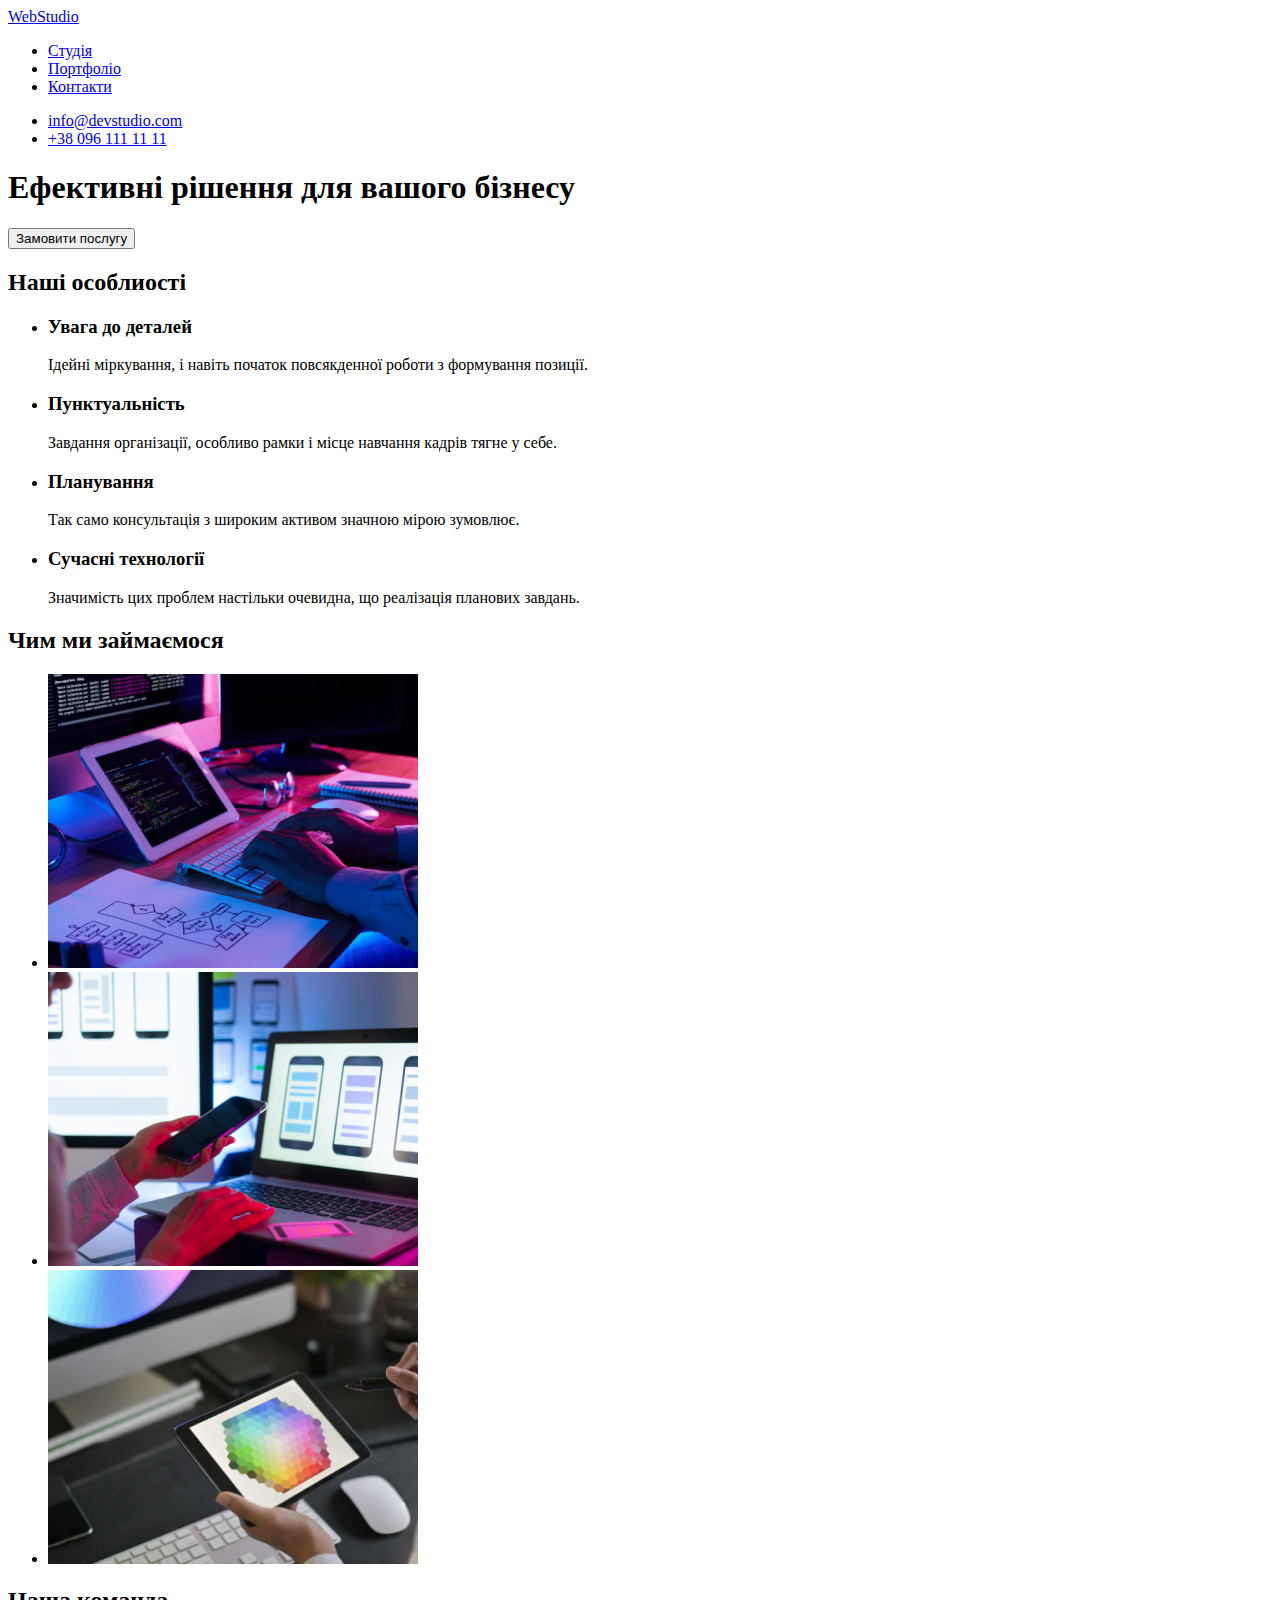
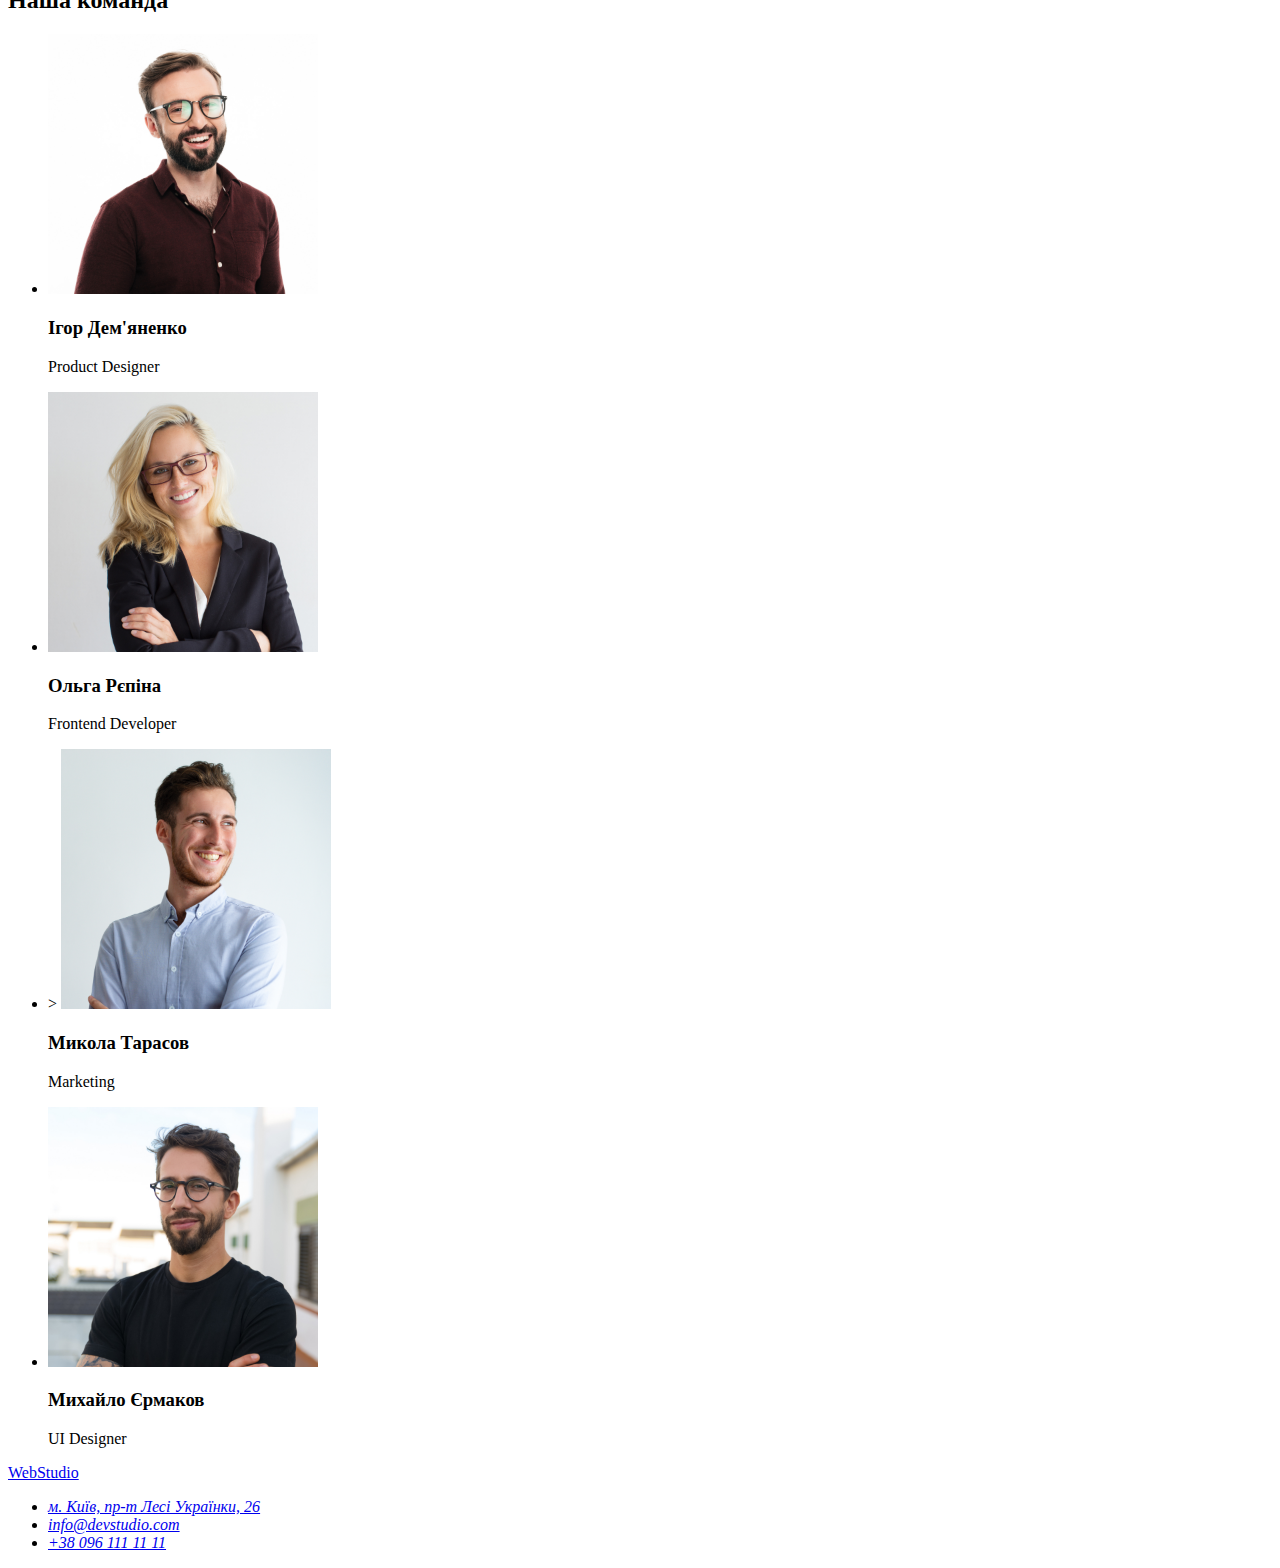
==== index.html @ 9eaf3f97 "Розмітка файлу Портфоліо" ====
<!DOCTYPE html>
<html lang="uk">
<head>
    <meta charset="UTF-8">
    <meta http-equiv="X-UA-Compatible" content="IE=edge">
    <meta name="viewport" content="width=device-width, initial-scale=1.0">
    <title>TrainDocument</title>
</head>
<body>
    <header>   
    <nav>
        <a href="/">WebStudio</a>
        <ul>
            <li><a href="#">Студія</a></li>
            <li><a href="#">Портфоліо</a></li>
            <li><a href="#">Контакти</a></li>
        </ul>
    </nav>
        <ul>
            <li>
                <a href="mailto:info@devstudio.com">info@devstudio.com</a>
            </li>
            <li>
                <a href="tel:+380961111111">+38 096 111 11 11</a>
            </li>
        </ul> 
    </header>
    <main>
        <section class="hero">
            <h1>Ефективні рішення для вашого бізнесу</h1>
            <button type="button">Замовити послугу</button>
        </section>
        <section class="softskills">
            <h2>Наші особлиості</h2>
            <ul>
                <li>
                    <h3>Увага до деталей</h3>
                    <p>Ідейні міркування, і навіть початок повсякденної роботи з формування позиції.</p>
                </li>
                <li>
                    <h3>Пунктуальність</h3>
                    <p>Завдання організації, особливо рамки і місце навчання кадрів тягне у себе.</p>
                </li>
                <li>
                    <h3>Планування</h3>
                    <p>Так само консультація з широким активом значною мірою зумовлює.</p>
                </li>
                <li>
                    <h3>Сучасні технології</h3>
                    <p>Значимість цих проблем настільки очевидна, що реалізація планових завдань.</p>
                </li>
            </ul>
        </section>
        <section class="about">
            <h2>Чим ми займаємося</h2>
            <ul>
                <li><img src="./images/about1.jpg" alt="work" width="370" /></li>
                <li><img src="./images/about2.jpg" alt="more-work" width="370" /></li>
                <li><img src="./images/about3.jpg" alt="hard-work" width="370" /></li>
            </ul>          
        </section>
        <section class="team">
            <h2>Наша команда</h2>
            <ul>
                <li>   
                    <img src="./images/team-igor.jpg" alt="igor" width="270" />
                    <h3>Ігор Дем'яненко</h3>  
                    <p>Product Designer </p>      
                </li>
                <li>
                    <img src="./images/team-olga.jpg" alt="olga" width="270" />
                    <h3>Ольга Рєпіна</h3> 
                    <p>Frontend Developer</p>              
                </li>
                <li>>
                    <img src="./images/team-mukola.jpg" alt="mukola" width="270" />
                    <h3>Микола Тарасов</h3>
                    <p>Marketing </p>                        
                </li>
                <li>
                    <img src="./images/team-mukhailo.jpg" alt="mikhailo" width="270" />
                    <h3>Михайло Єрмаков</h3> 
                    <p>UI Designer</p> 
                </li>
            </ul>
        </section>

    </main>
    <footer>
        <a href="/">WebStudio</a>
        <address>
            <ul>
                <li>
                    <a 
                    href="https://goo.gl/maps/q8szckF4ap9dP3nEA"
                    target="_blank"
                    rel="noopener noreferrer nofollow"
                    >м. Київ, пр-т Лесі Українки, 26</a>   
                </li>
                <li><a href="mailto:info@devstudio.com">info@devstudio.com</a></li>
                <li><a href="tel:+380961111111">+38 096 111 11 11</a></li>
            </ul>            
        </address>

    </footer>
</body>
</html>
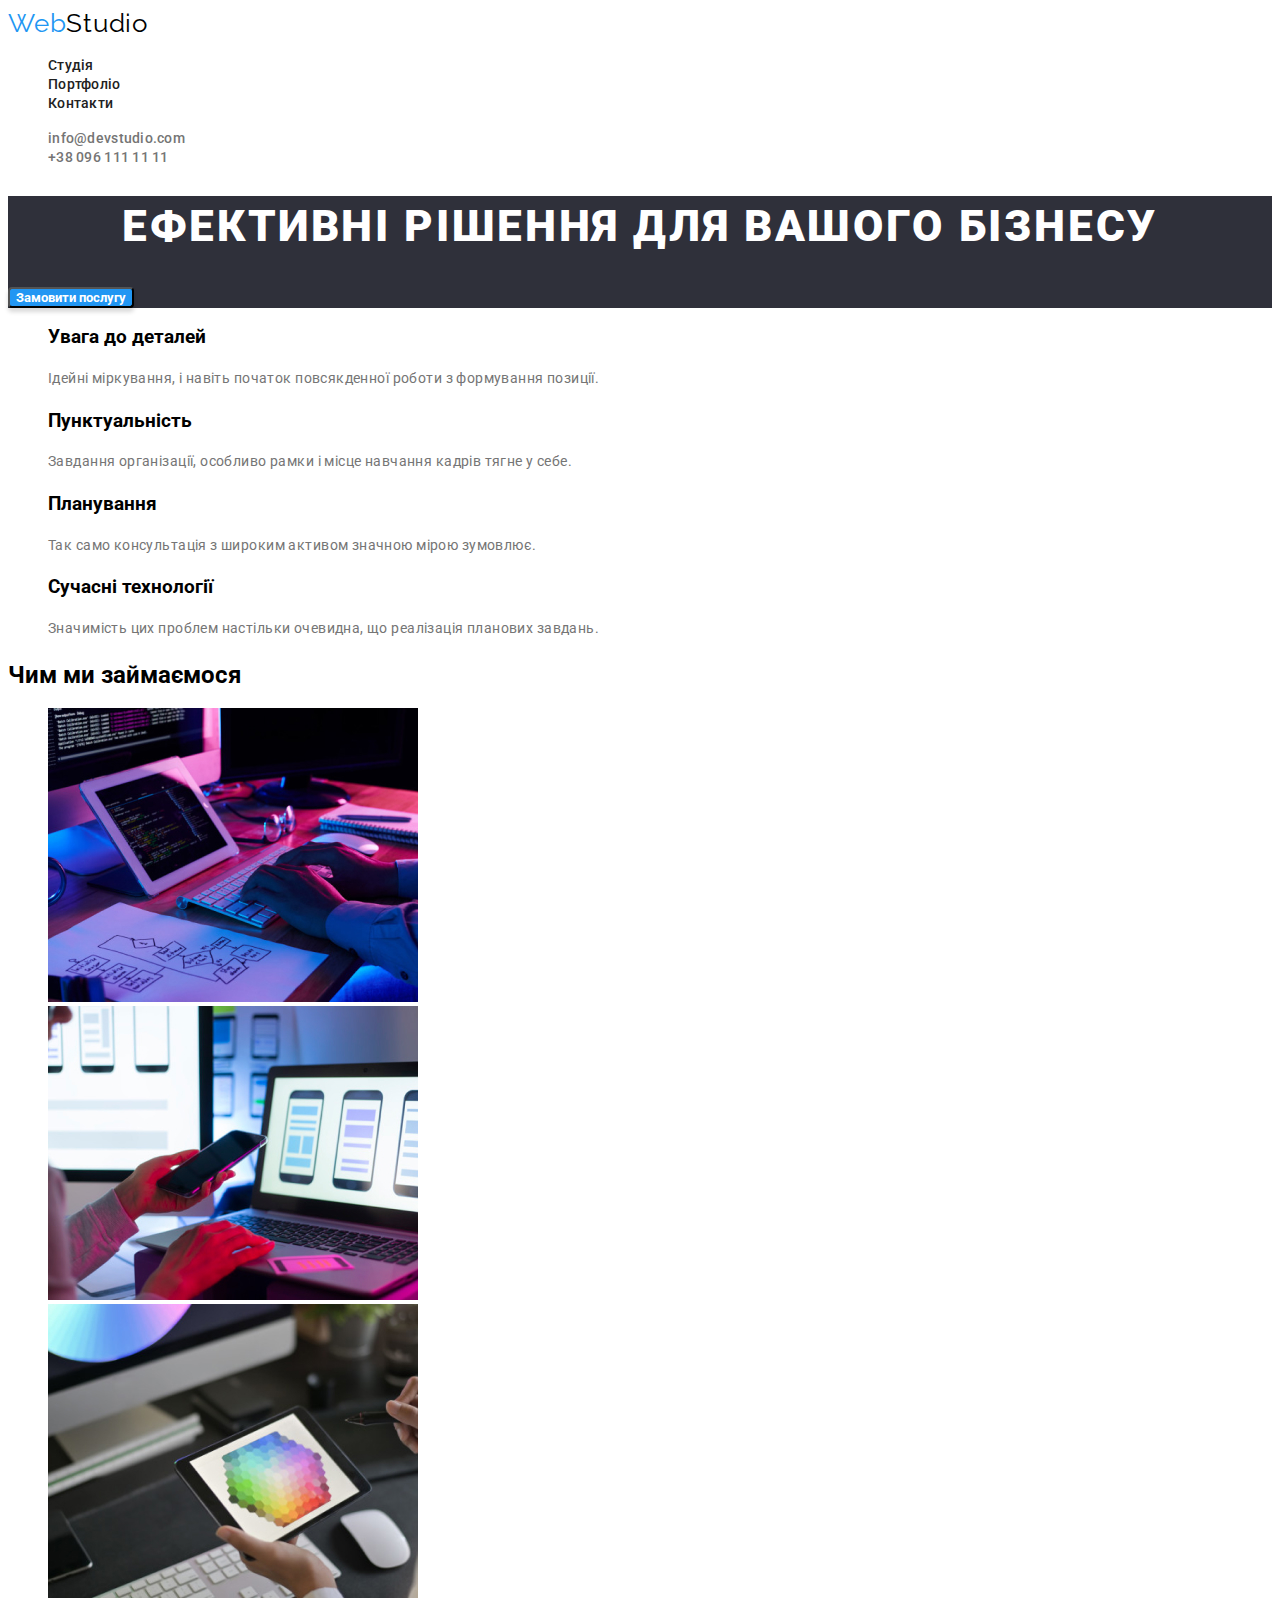
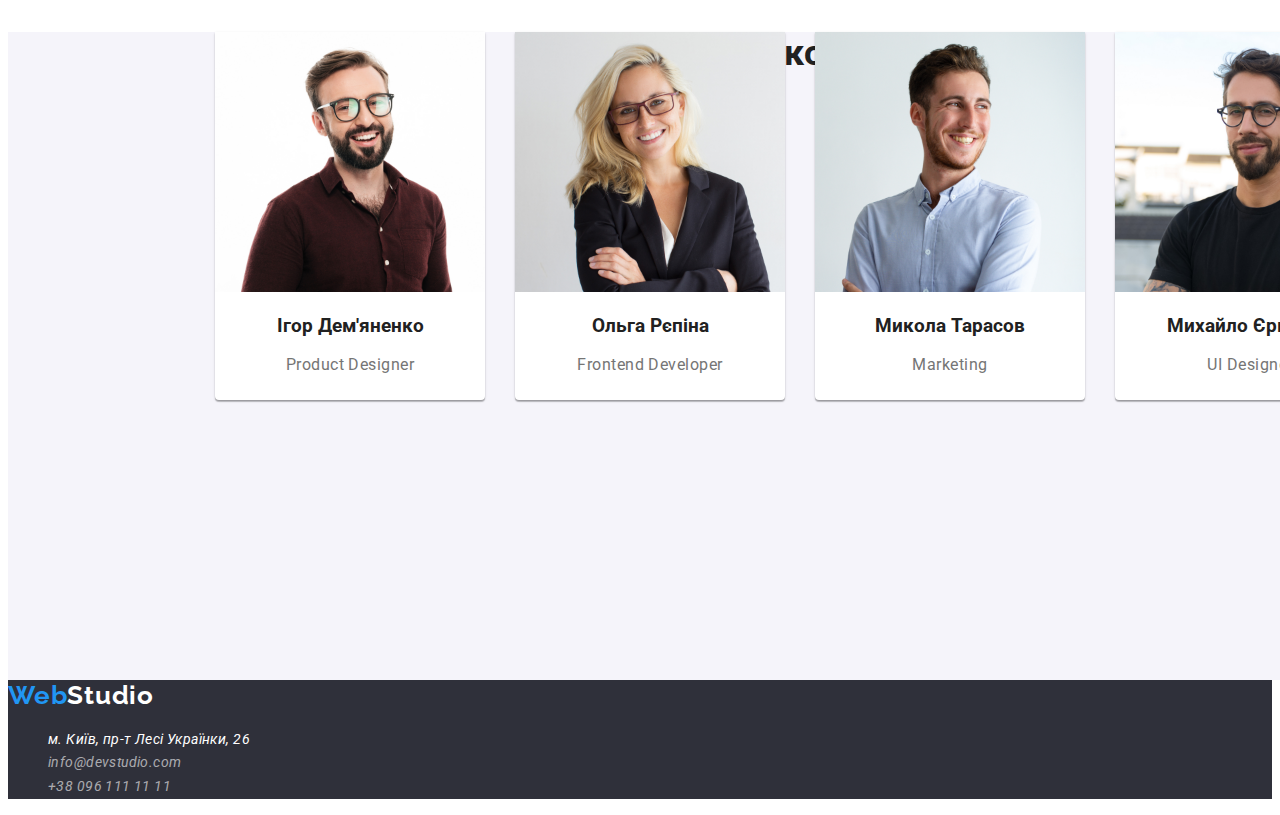
==== commit 1c576861: "розмітку і оформлення макета" ====
--- a/index.html
+++ b/index.html
@@ -4,19 +4,23 @@
     <meta charset="UTF-8">
     <meta http-equiv="X-UA-Compatible" content="IE=edge">
     <meta name="viewport" content="width=device-width, initial-scale=1.0">
+    <link rel="preconnect" href="https://fonts.googleapis.com">
+    <link rel="preconnect" href="https://fonts.gstatic.com" crossorigin>
+    <link href="https://fonts.googleapis.com/css2?family=Raleway:wght@700&family=Roboto:wght@400;500;700;900&display=swap" rel="stylesheet">
     <title>TrainDocument</title>
+    <link rel="stylesheet" href="./css/styles.css">
 </head>
 <body>
     <header>   
     <nav>
-        <a href="/">WebStudio</a>
-        <ul>
+        <a class="logo-header" href="/">Web<span>Studio</span></a>
+        <ul class="site-nav list">
             <li><a href="#">Студія</a></li>
             <li><a href="#">Портфоліо</a></li>
             <li><a href="#">Контакти</a></li>
         </ul>
     </nav>
-        <ul>
+        <ul class="site-info list">
             <li>
                 <a href="mailto:info@devstudio.com">info@devstudio.com</a>
             </li>
@@ -31,8 +35,8 @@
             <button type="button">Замовити послугу</button>
         </section>
         <section class="softskills">
-            <h2>Наші особлиості</h2>
-            <ul>
+            <h2 class="visually-hidden">Наші особлиості</h2>
+            <ul class="skills list">
                 <li>
                     <h3>Увага до деталей</h3>
                     <p>Ідейні міркування, і навіть початок повсякденної роботи з формування позиції.</p>
@@ -53,31 +57,31 @@
         </section>
         <section class="about">
             <h2>Чим ми займаємося</h2>
-            <ul>
+            <ul class="list">
                 <li><img src="./images/about1.jpg" alt="work" width="370" /></li>
                 <li><img src="./images/about2.jpg" alt="more-work" width="370" /></li>
                 <li><img src="./images/about3.jpg" alt="hard-work" width="370" /></li>
             </ul>          
         </section>
         <section class="team">
-            <h2>Наша команда</h2>
-            <ul>
-                <li>   
+            <h2 class="ourteam">Наша команда</h2>
+            <ul class="teamlist list">
+                <li class="teammate-igor">   
                     <img src="./images/team-igor.jpg" alt="igor" width="270" />
                     <h3>Ігор Дем'яненко</h3>  
-                    <p>Product Designer </p>      
+                    <p>Product Designer</p>      
                 </li>
-                <li>
+                <li class="teammate-olga">
                     <img src="./images/team-olga.jpg" alt="olga" width="270" />
                     <h3>Ольга Рєпіна</h3> 
                     <p>Frontend Developer</p>              
                 </li>
-                <li>>
+                <li class="teammate-mukola">
                     <img src="./images/team-mukola.jpg" alt="mukola" width="270" />
                     <h3>Микола Тарасов</h3>
-                    <p>Marketing </p>                        
+                    <p>Marketing</p>                        
                 </li>
-                <li>
+                <li class="teammate-mukhailo">
                     <img src="./images/team-mukhailo.jpg" alt="mikhailo" width="270" />
                     <h3>Михайло Єрмаков</h3> 
                     <p>UI Designer</p> 
@@ -87,11 +91,11 @@
 
     </main>
     <footer>
-        <a href="/">WebStudio</a>
+        <a class="logo-footer" href="/">Web<span>Studio</span></a>
         <address>
-            <ul>
+            <ul class="footer-info list">
                 <li>
-                    <a 
+                    <a class="site_adress"
                     href="https://goo.gl/maps/q8szckF4ap9dP3nEA"
                     target="_blank"
                     rel="noopener noreferrer nofollow"
--- a/css/styles.css
+++ b/css/styles.css
@@ -0,0 +1,273 @@
+/* цвет фона основной #FFFFFF */
+
+/* цвет доп. фона #2F303A 1  */
+
+/* цвет доп. фона (блока наша команда) #F5F4FA */
+
+/* акцент кнопки и ховер #2196F3 */
+
+ /* заголовки #212121 */
+
+ /* інший текст #757575 */
+body {
+   background-color: #fff;
+   font-family: 'Roboto', Raleway;
+}
+:root {
+    --primary-text-color: #212121;
+    --accent-text: #2196F3;
+    --other-text: #757575;
+}
+a {
+    text-decoration: none;
+}
+ /* види всіх заголовків   */
+h3 {
+    font-family: 'Roboto';
+ }  
+ h2 {
+    font-family: 'Roboto';
+ }  
+ h1 {
+    font-family: 'Roboto';
+ }
+ 
+ .visually-hidden {
+      position: absolute;
+      white-space: nowrap;
+      width: 1px;
+      height: 1px;
+      overflow: hidden;
+      border: 0;
+      padding: 0;
+      clip: rect(0 0 0 0);
+      clip-path: inset(50%);
+      margin: -1px;
+  }
+ 
+  /* Шапка */
+  .logo-header {
+    font-family: 'Raleway';
+    font-size: 26px;
+    line-height: 1.2;
+    letter-spacing: 0.03em;
+    text-decoration: none;
+    color: var(--accent-text);
+ }
+ .logo-header span{
+    color: #000;
+ }
+.list {
+    list-style: none;
+}
+
+.site-nav a {
+    font-family: 'Roboto';
+    font-weight: 500;
+    font-size: 14px;
+    line-height: 1.1;
+    letter-spacing: 0.02em;
+    color: var(--primary-text-color);
+}
+.site-nav a:hover {
+    color: var(--accent-text);
+}
+.site-nav a:focus{
+   color: var(--accent-text);
+}
+
+.site-info a {
+    font-family: 'Roboto';
+    font-weight: 500;
+    font-size: 14px;
+    line-height: 1.1;
+    letter-spacing: 0.02em;
+
+    color: var(--other-text);
+}
+.site-info a:hover {
+    color: var(--accent-text);
+}
+
+/* Основний заголовок з кнопкою */
+.hero {
+    background-color: #2F303A;
+}
+.hero h1 {
+    font-family: 'Roboto';
+    font-weight: 900;
+    font-size: 44px;
+    line-height: 1.4;
+    text-align: center;
+    letter-spacing: 0.06em;
+    text-transform: uppercase;
+    color: #fff;
+}
+.hero button {
+   font-family: 'Roboto';
+   font-weight: 700;
+   background: #2196F3;
+   box-shadow: 0px 4px 4px rgba(0, 0, 0, 0.15);
+   border-radius: 4px;
+   cursor: pointer;
+   color: #fff;
+}
+/* Блок з Нашими особливостями */
+.skills p{
+    font-family: 'Roboto';
+    font-weight: 400;
+    font-size: 14px;
+    line-height: 1.7;
+    letter-spacing: 0.03em;
+    color: var(--other-text);
+}
+ /*  блок Чим ми займаємося */
+
+ /* блок Наша команда */
+ .team {
+    background-color: #F5F4FA;
+    text-align: center;
+    width: 1600px;
+    height: 648px;
+    left: 0px;
+    top: 1446px;
+ }
+ .ourteam {
+   font-family: 'Roboto';
+   font-weight: 700;
+   font-size: 36px;
+   line-height: 42px;
+   text-align: center;
+   letter-spacing: 0.03em;
+ }
+    
+ .team h2,
+ .team h3 {
+    color: var(--primary-text-color);
+ }
+
+
+ .teammate-igor {
+    position: absolute;
+    width: 270px;
+    height: 368px;
+    left: 215px;
+    top: 1632px;
+    background: #FFFFFF;
+    box-shadow: 0px 1px 3px rgba(0, 0, 0, 0.12), 0px 1px 1px rgba(0, 0, 0, 0.14), 0px 2px 1px rgba(0, 0, 0, 0.2);
+    border-radius: 0px 0px 4px 4px;
+ }
+ 
+ .teammate-olga {
+    position: absolute;
+    width: 270px;
+    height: 368px;
+    left: 515px;
+    top: 1632px;
+    background: #FFFFFF;
+    box-shadow: 0px 1px 3px rgba(0, 0, 0, 0.12), 0px 1px 1px rgba(0, 0, 0, 0.14), 0px 2px 1px rgba(0, 0, 0, 0.2);
+    border-radius: 0px 0px 4px 4px;
+ }
+ 
+ .teammate-mukola {
+    position: absolute;
+    width: 270px;
+    height: 368px;
+    left: 815px;
+    top: 1632px;
+    background: #FFFFFF;
+    box-shadow: 0px 1px 3px rgba(0, 0, 0, 0.12), 0px 1px 1px rgba(0, 0, 0, 0.14), 0px 2px 1px rgba(0, 0, 0, 0.2);
+    border-radius: 0px 0px 4px 4px;
+ }
+ 
+ .teammate-mukhailo {
+    position: absolute;
+    width: 270px;
+    height: 368px;
+    left: 1115px;
+    top: 1632px;
+    background: #FFFFFF;
+    box-shadow: 0px 1px 3px rgba(0, 0, 0, 0.12), 0px 1px 1px rgba(0, 0, 0, 0.14), 0px 2px 1px rgba(0, 0, 0, 0.2);
+    border-radius: 0px 0px 4px 4px;
+ }
+
+ .teamlist p{
+    font-family: 'Roboto';
+    font-weight: 400;
+    font-size: 16px;
+    line-height: 1.2;
+    letter-spacing: 0.03em;
+    text-align: center;
+    color: var(--other-text);
+ }
+
+ /* блок кнопок портфоліо */
+ .portfolio-button button {
+   font-family: 'Roboto';
+   font-weight: 500;
+   font-size: 16px;
+   line-height: 1.6;
+   text-align: center;
+   letter-spacing: 0.03em;
+   cursor: pointer;
+   color: var(--primary-text-color);
+ }
+ .portfolio-button button:hover {
+   box-shadow: 0px 3px 1px rgba(0, 0, 0, 0.1), 0px 1px 2px rgba(0, 0, 0, 0.08), 0px 2px 2px rgba(0, 0, 0, 0.12);
+   border-radius: 4px;
+   color: #fff;
+   background-color: var(--accent-text);
+ }
+ .portfolio-button button:focus {
+   box-shadow: 0px 3px 1px rgba(0, 0, 0, 0.1), 0px 1px 2px rgba(0, 0, 0, 0.08), 0px 2px 2px rgba(0, 0, 0, 0.12);
+   border-radius: 4px;
+   color: #fff;
+   background-color: var(--accent-text);
+ }
+
+ /* секця/блок проекти */
+ .projects-list p {
+   font-family: 'Roboto';
+   font-weight: 400;
+   font-size: 16px;
+   line-height: 1.9;
+   letter-spacing: 0.03em;
+   color: var(--other-text);
+ }
+
+ /* Футер */
+ footer {
+    background-color: #2F303A;
+ }
+
+ .logo-footer {
+    font-family: 'Raleway';
+    font-weight: 700;
+    font-size: 26px;
+    line-height:1.2;
+    letter-spacing: 0.03em;
+    text-decoration: none;
+    color: var(--accent-text);
+ }
+
+ .logo-footer span {
+   color: #fff;
+ }
+ 
+ .footer-info .site_adress {
+   font-family: 'Roboto';
+   font-weight: 400;
+   font-size: 14px;
+   line-height: 1.7;
+   letter-spacing: 0.03em;
+   color: #fff;
+ }
+
+ .footer-info a {
+   font-family: 'Roboto';
+   font-weight: 400;
+   font-size: 14px;
+   line-height: 1.7;
+   letter-spacing: 0.03em;
+   color: rgba(255, 255, 255, 0.6);
+ }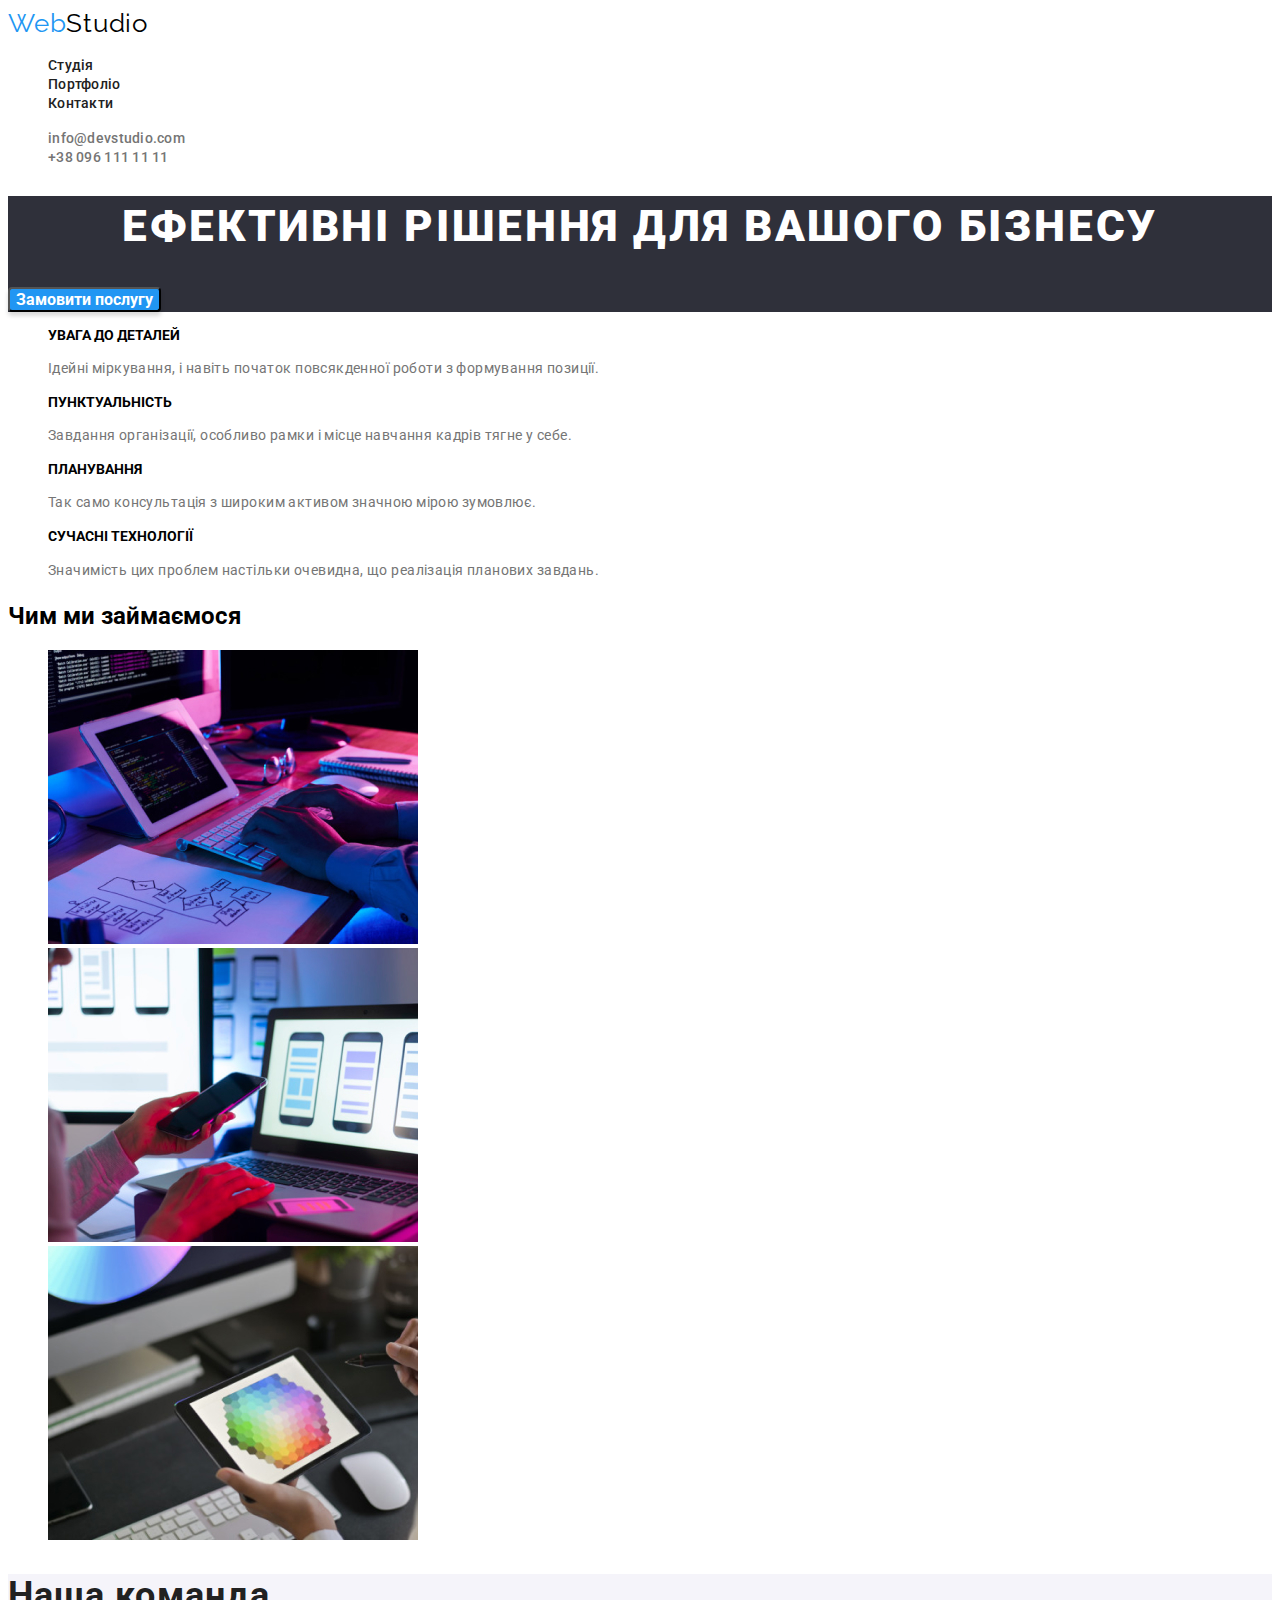
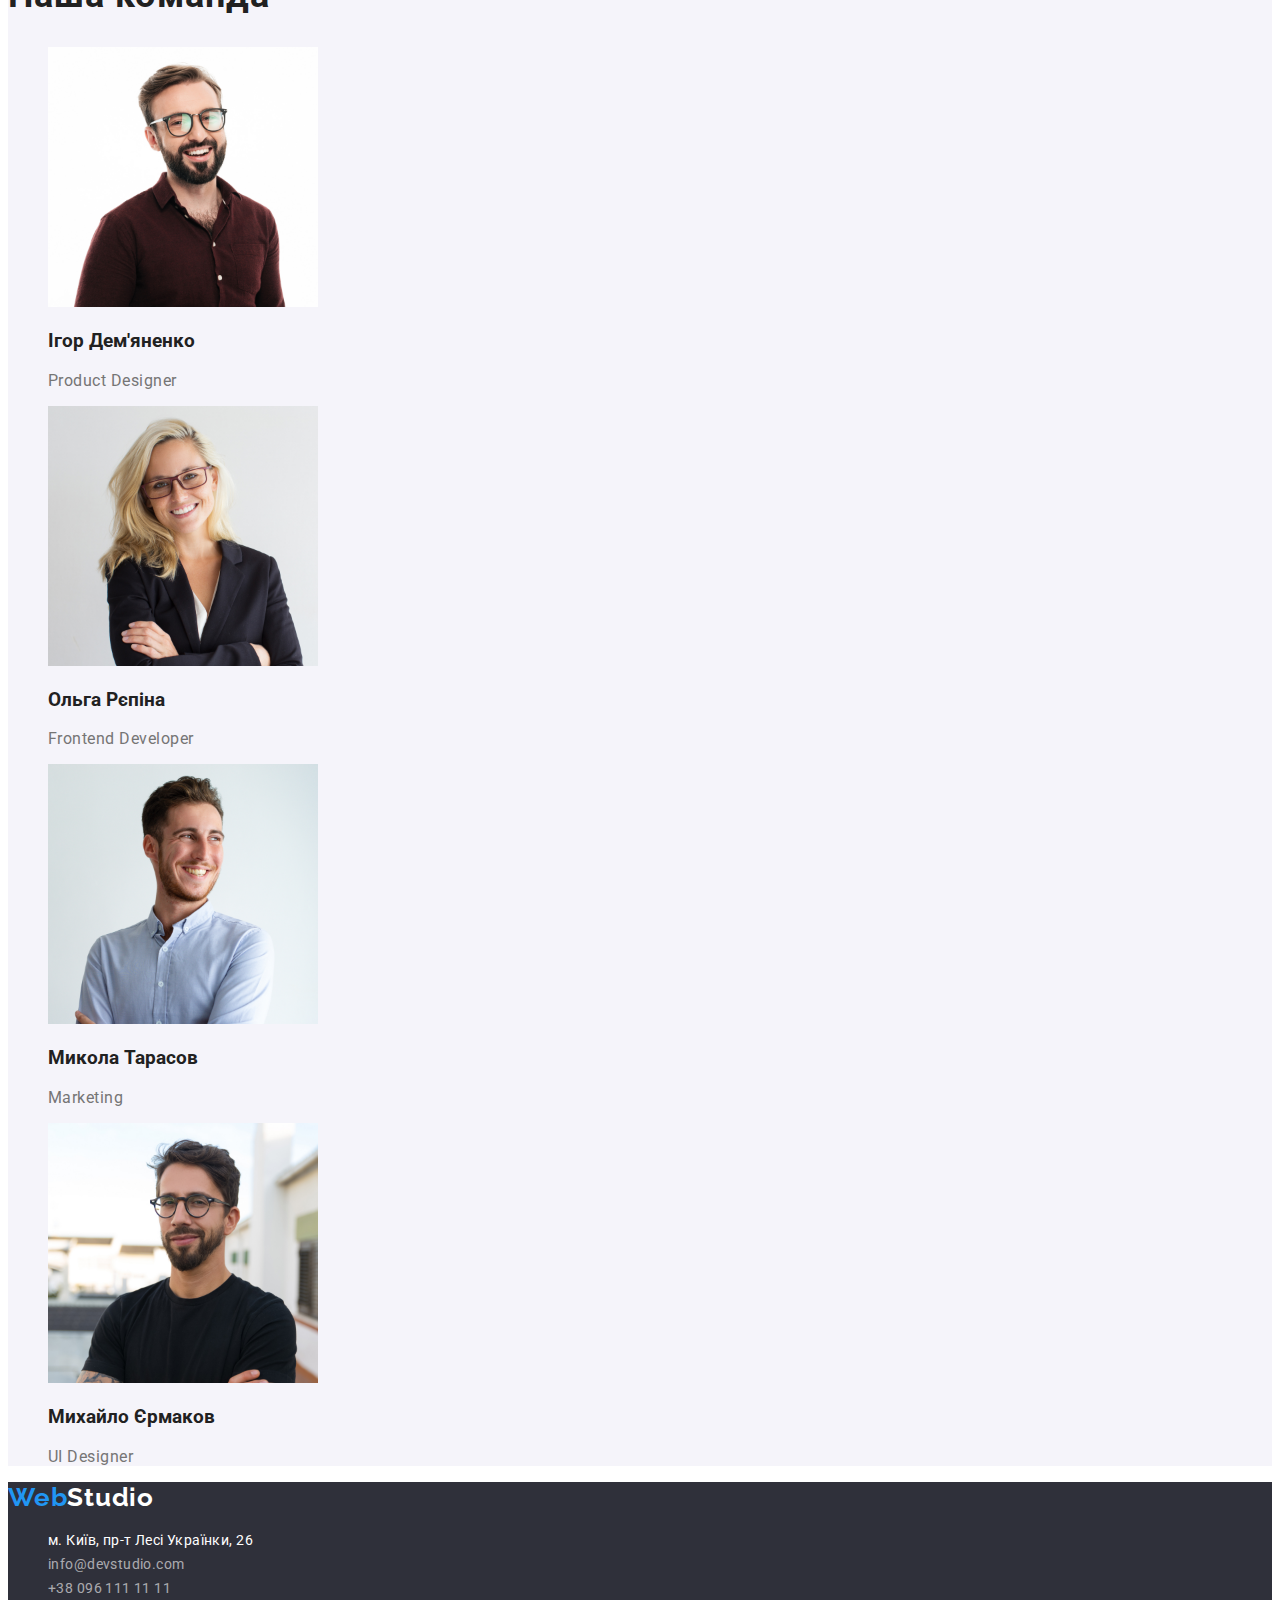
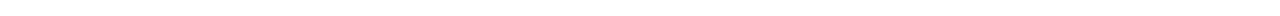
==== commit ffa7c643: "допрацювання розмітки  і оформлення" ====
--- a/index.html
+++ b/index.html
@@ -16,7 +16,7 @@
         <a class="logo-header" href="/">Web<span>Studio</span></a>
         <ul class="site-nav list">
             <li><a href="#">Студія</a></li>
-            <li><a href="#">Портфоліо</a></li>
+            <li><a href="./portfolio.html">Портфоліо</a></li>
             <li><a href="#">Контакти</a></li>
         </ul>
     </nav>
--- a/css/styles.css
+++ b/css/styles.css
@@ -9,29 +9,24 @@
  /* заголовки #212121 */
 
  /* інший текст #757575 */
-body {
-   background-color: #fff;
-   font-family: 'Roboto', Raleway;
-}
+
 :root {
     --primary-text-color: #212121;
     --accent-text: #2196F3;
     --other-text: #757575;
+    --background-and-text: #ffffff;
+    --logo-half: #000;
+    --block-background: #2F303A;
+    --team-background: #F5F4FA;
+}
+body {
+   background-color: var(--background-and-text);
+   font-family: 'Roboto', sans-serif;
 }
 a {
     text-decoration: none;
 }
- /* види всіх заголовків   */
-h3 {
-    font-family: 'Roboto';
- }  
- h2 {
-    font-family: 'Roboto';
- }  
- h1 {
-    font-family: 'Roboto';
- }
- 
+
  .visually-hidden {
       position: absolute;
       white-space: nowrap;
@@ -55,14 +50,13 @@
     color: var(--accent-text);
  }
  .logo-header span{
-    color: #000;
+    color: var(--logo-half);
  }
 .list {
     list-style: none;
 }
 
 .site-nav a {
-    font-family: 'Roboto';
     font-weight: 500;
     font-size: 14px;
     line-height: 1.1;
@@ -77,7 +71,6 @@
 }
 
 .site-info a {
-    font-family: 'Roboto';
     font-weight: 500;
     font-size: 14px;
     line-height: 1.1;
@@ -91,30 +84,36 @@
 
 /* Основний заголовок з кнопкою */
 .hero {
-    background-color: #2F303A;
+    background-color: var(--block-background);
 }
 .hero h1 {
-    font-family: 'Roboto';
     font-weight: 900;
     font-size: 44px;
     line-height: 1.4;
     text-align: center;
     letter-spacing: 0.06em;
     text-transform: uppercase;
-    color: #fff;
+    color: var(--background-and-text);
 }
 .hero button {
-   font-family: 'Roboto';
-   font-weight: 700;
-   background: #2196F3;
+   font-family: inherit;
+   font-weight: 700;
+   font-size: 16px;
+   background: var(--accent-text);
    box-shadow: 0px 4px 4px rgba(0, 0, 0, 0.15);
    border-radius: 4px;
    cursor: pointer;
-   color: #fff;
+   color: var(--background-and-text);
 }
 /* Блок з Нашими особливостями */
+.skills h3 {
+   text-transform: uppercase;
+   font-weight: 700;
+   font-size: 14px;
+   line-height: 1.1;
+   }
 .skills p{
-    font-family: 'Roboto';
+    
     font-weight: 400;
     font-size: 14px;
     line-height: 1.7;
@@ -125,19 +124,13 @@
 
  /* блок Наша команда */
  .team {
-    background-color: #F5F4FA;
-    text-align: center;
-    width: 1600px;
-    height: 648px;
-    left: 0px;
-    top: 1446px;
+    background-color: var(--team-background);
+    
  }
  .ourteam {
-   font-family: 'Roboto';
    font-weight: 700;
    font-size: 36px;
-   line-height: 42px;
-   text-align: center;
+   line-height: 1.2;
    letter-spacing: 0.03em;
  }
     
@@ -148,66 +141,35 @@
 
 
  .teammate-igor {
-    position: absolute;
-    width: 270px;
-    height: 368px;
-    left: 215px;
-    top: 1632px;
-    background: #FFFFFF;
-    box-shadow: 0px 1px 3px rgba(0, 0, 0, 0.12), 0px 1px 1px rgba(0, 0, 0, 0.14), 0px 2px 1px rgba(0, 0, 0, 0.2);
-    border-radius: 0px 0px 4px 4px;
+   
  }
  
  .teammate-olga {
-    position: absolute;
-    width: 270px;
-    height: 368px;
-    left: 515px;
-    top: 1632px;
-    background: #FFFFFF;
-    box-shadow: 0px 1px 3px rgba(0, 0, 0, 0.12), 0px 1px 1px rgba(0, 0, 0, 0.14), 0px 2px 1px rgba(0, 0, 0, 0.2);
-    border-radius: 0px 0px 4px 4px;
+
  }
  
  .teammate-mukola {
-    position: absolute;
-    width: 270px;
-    height: 368px;
-    left: 815px;
-    top: 1632px;
-    background: #FFFFFF;
-    box-shadow: 0px 1px 3px rgba(0, 0, 0, 0.12), 0px 1px 1px rgba(0, 0, 0, 0.14), 0px 2px 1px rgba(0, 0, 0, 0.2);
-    border-radius: 0px 0px 4px 4px;
+
  }
  
  .teammate-mukhailo {
-    position: absolute;
-    width: 270px;
-    height: 368px;
-    left: 1115px;
-    top: 1632px;
-    background: #FFFFFF;
-    box-shadow: 0px 1px 3px rgba(0, 0, 0, 0.12), 0px 1px 1px rgba(0, 0, 0, 0.14), 0px 2px 1px rgba(0, 0, 0, 0.2);
-    border-radius: 0px 0px 4px 4px;
+
  }
 
  .teamlist p{
-    font-family: 'Roboto';
     font-weight: 400;
     font-size: 16px;
     line-height: 1.2;
     letter-spacing: 0.03em;
-    text-align: center;
+   
     color: var(--other-text);
  }
 
  /* блок кнопок портфоліо */
  .portfolio-button button {
-   font-family: 'Roboto';
    font-weight: 500;
    font-size: 16px;
    line-height: 1.6;
-   text-align: center;
    letter-spacing: 0.03em;
    cursor: pointer;
    color: var(--primary-text-color);
@@ -215,19 +177,26 @@
  .portfolio-button button:hover {
    box-shadow: 0px 3px 1px rgba(0, 0, 0, 0.1), 0px 1px 2px rgba(0, 0, 0, 0.08), 0px 2px 2px rgba(0, 0, 0, 0.12);
    border-radius: 4px;
-   color: #fff;
+   color: var(--background-and-text);
    background-color: var(--accent-text);
  }
  .portfolio-button button:focus {
    box-shadow: 0px 3px 1px rgba(0, 0, 0, 0.1), 0px 1px 2px rgba(0, 0, 0, 0.08), 0px 2px 2px rgba(0, 0, 0, 0.12);
    border-radius: 4px;
-   color: #fff;
+   color: var(--background-and-text);
    background-color: var(--accent-text);
  }
 
  /* секця/блок проекти */
+ .projects-list h3 {
+   font-style: normal;
+   font-weight: 700;
+   font-size: 18px;
+   line-height: 2;
+   letter-spacing: 0.06em;
+   color: var(--primary-text-color);
+ }
  .projects-list p {
-   font-family: 'Roboto';
    font-weight: 400;
    font-size: 16px;
    line-height: 1.9;
@@ -237,7 +206,7 @@
 
  /* Футер */
  footer {
-    background-color: #2F303A;
+    background-color: var(--block-background);
  }
 
  .logo-footer {
@@ -251,23 +220,35 @@
  }
 
  .logo-footer span {
-   color: #fff;
+   color: var(--background-and-text);
  }
  
  .footer-info .site_adress {
-   font-family: 'Roboto';
+   font-weight: 400;
+   font-size: 14px;
+   font-style: normal;
+   line-height: 1.7;
+   letter-spacing: 0.03em;
+   color: var(--background-and-text);
+ }
+ .footer-info .site_adress:hover {
+   color: var(--accent-text);
+ }
+ .footer-info .site_adress:focus {
+   color: var(--accent-text);
+ }
+
+ .footer-info a {
+   font-style: normal;
    font-weight: 400;
    font-size: 14px;
    line-height: 1.7;
    letter-spacing: 0.03em;
-   color: #fff;
- }
-
- .footer-info a {
-   font-family: 'Roboto';
-   font-weight: 400;
-   font-size: 14px;
-   line-height: 1.7;
-   letter-spacing: 0.03em;
    color: rgba(255, 255, 255, 0.6);
- }+ }
+ .footer-info a:hover {
+   color: var(--accent-text);
+ }
+ .footer-info a:focus {
+   color: var(--accent-text);
+ }
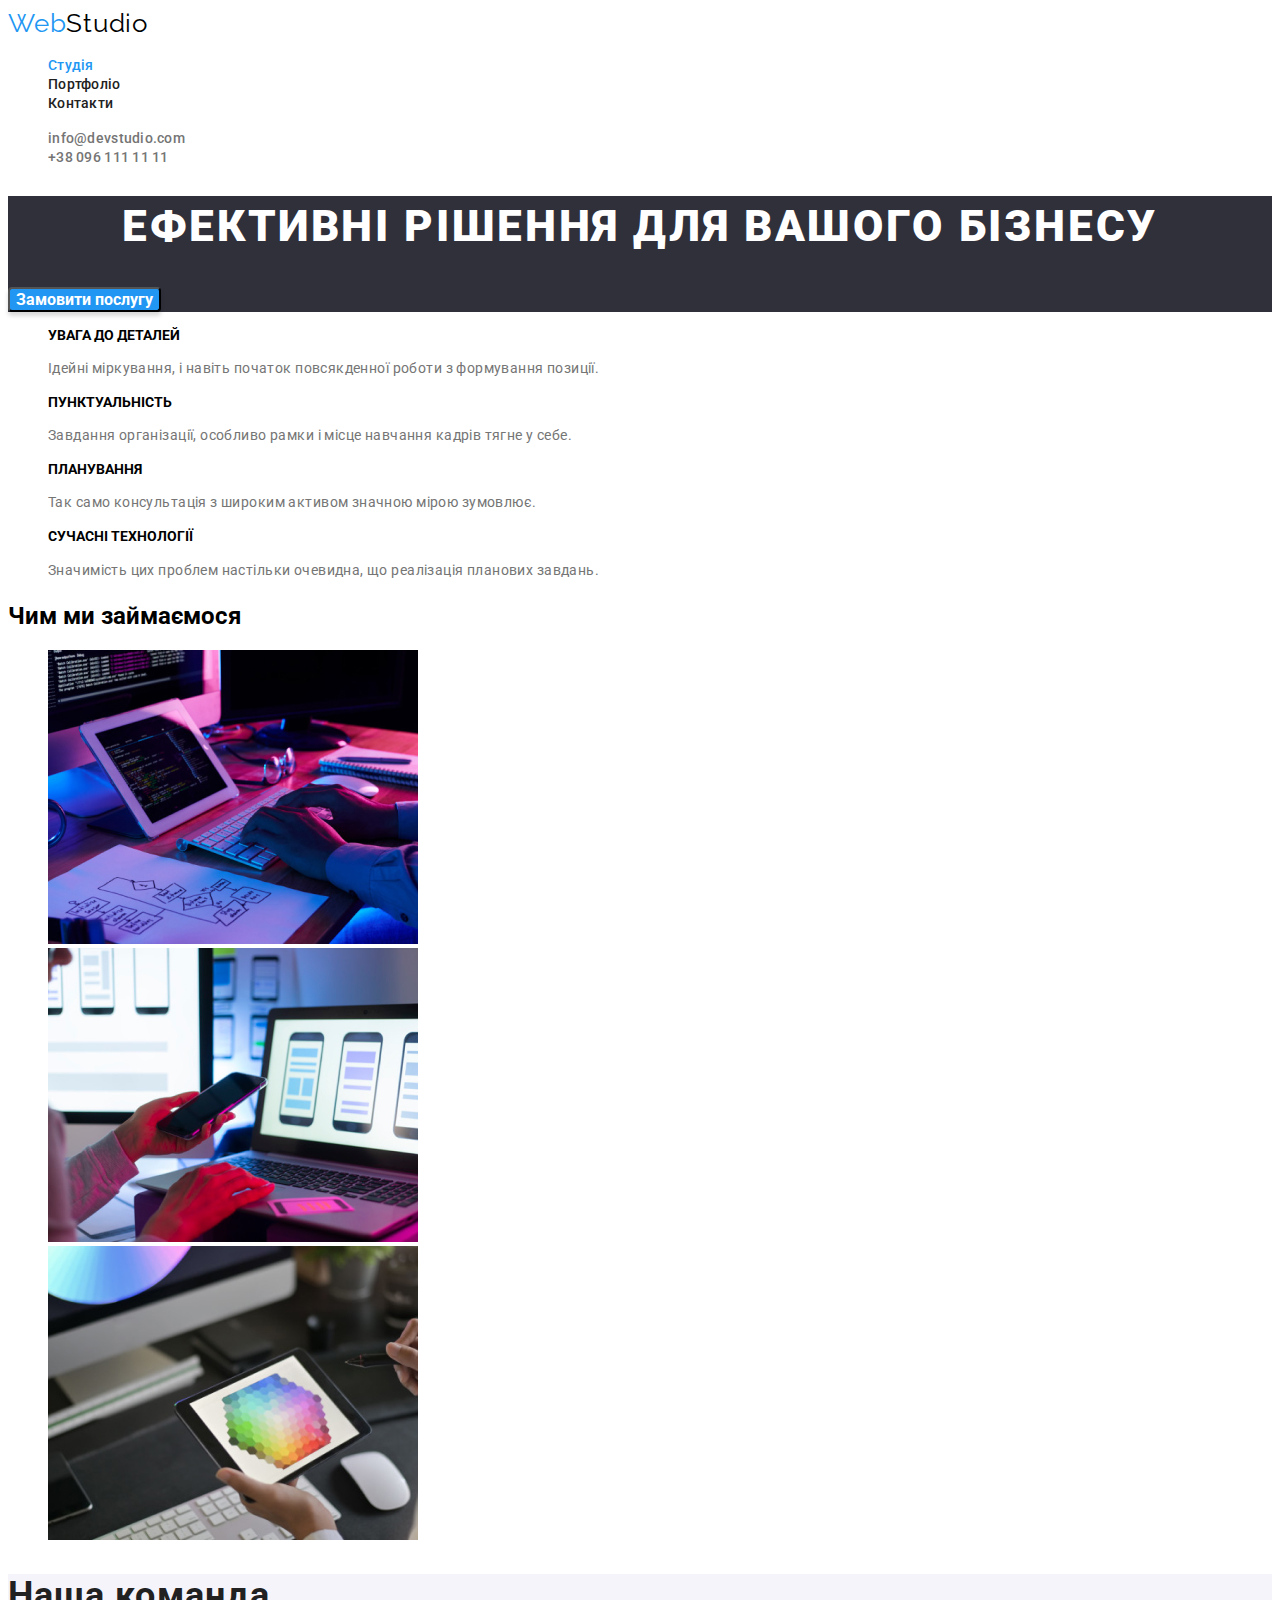
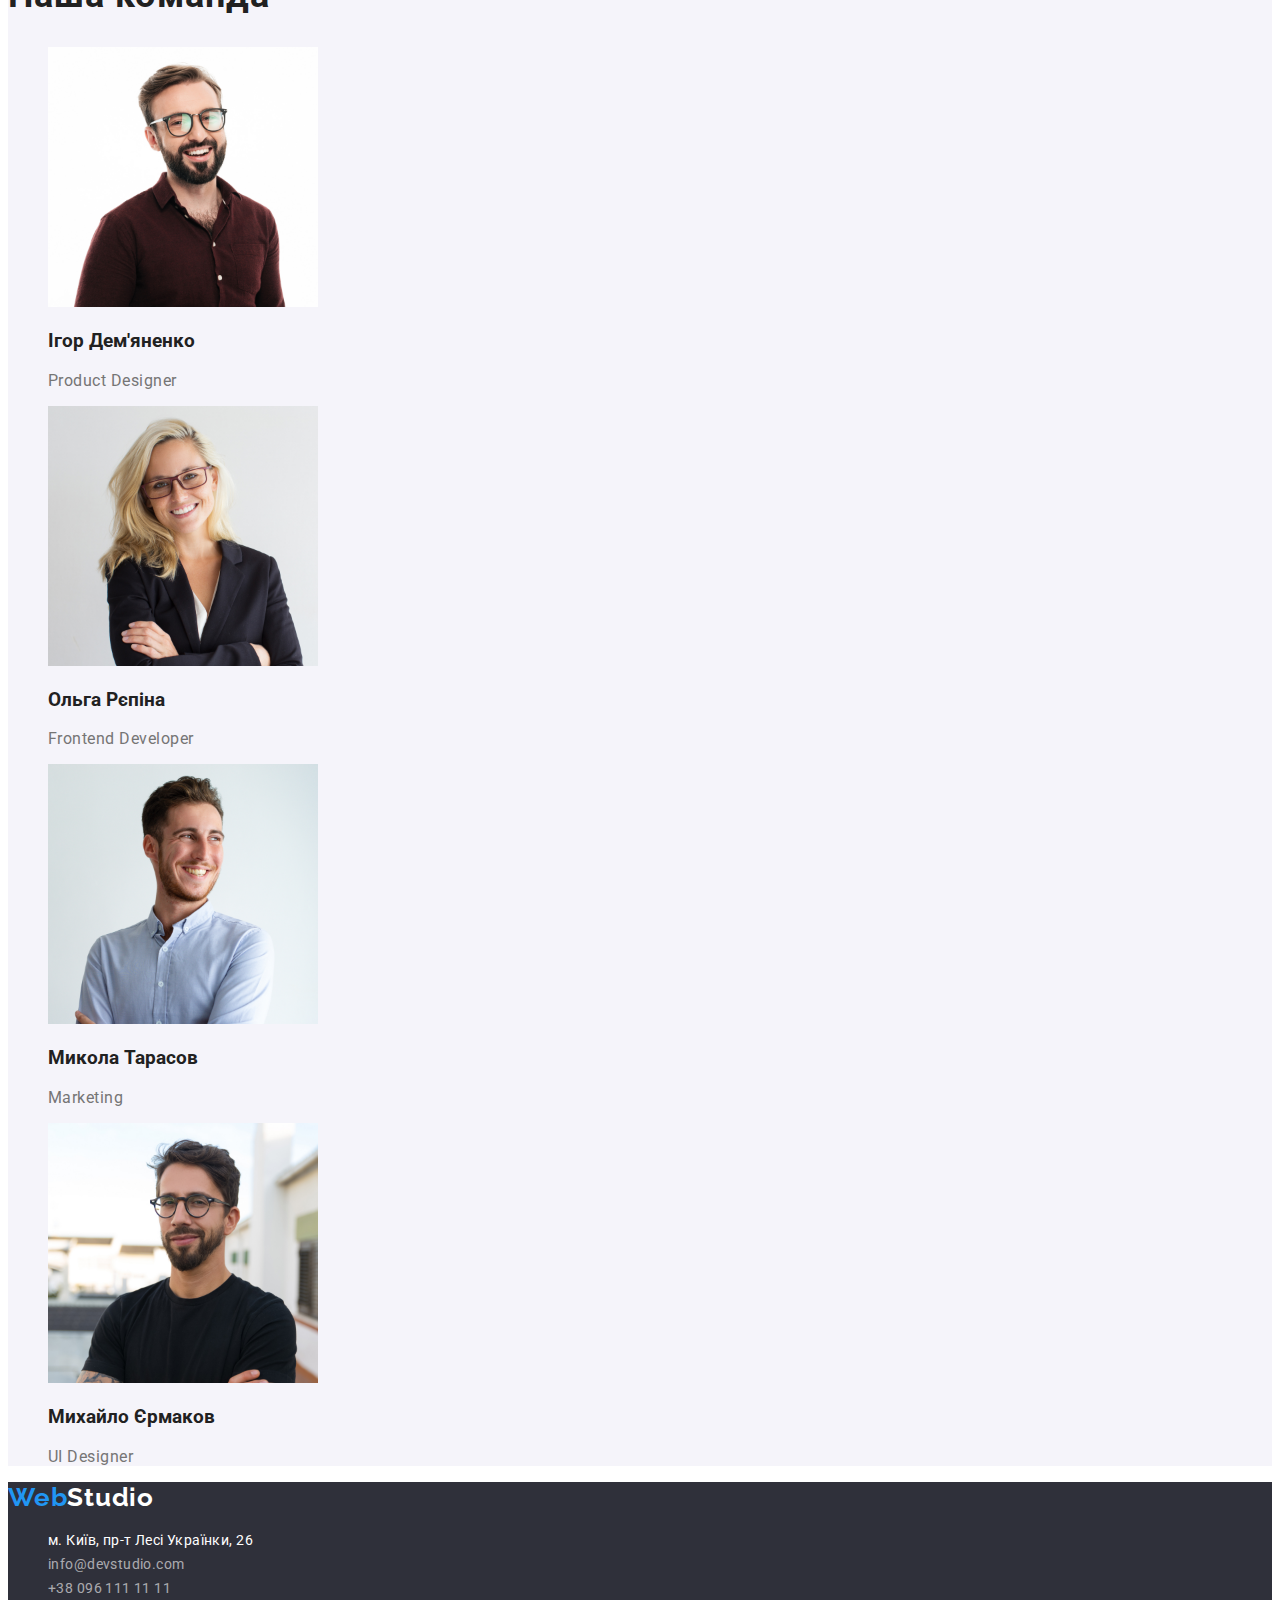
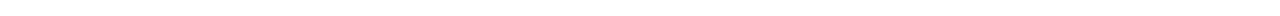
==== commit feb84614: "допрацювання" ====
--- a/index.html
+++ b/index.html
@@ -15,7 +15,7 @@
     <nav>
         <a class="logo-header" href="/">Web<span>Studio</span></a>
         <ul class="site-nav list">
-            <li><a href="#">Студія</a></li>
+            <li><a href="./index.html" class="current">Студія</a></li>
             <li><a href="./portfolio.html">Портфоліо</a></li>
             <li><a href="#">Контакти</a></li>
         </ul>
--- a/css/styles.css
+++ b/css/styles.css
@@ -69,6 +69,9 @@
 .site-nav a:focus{
    color: var(--accent-text);
 }
+.site-nav .current {
+   color: var(--accent-text);
+}
 
 .site-info a {
     font-weight: 500;
@@ -80,6 +83,9 @@
 }
 .site-info a:hover {
     color: var(--accent-text);
+}
+.site-info a:focus {
+   color: var(--accent-text);
 }
 
 /* Основний заголовок з кнопкою */
@@ -167,12 +173,14 @@
 
  /* блок кнопок портфоліо */
  .portfolio-button button {
+   font-family: inherit;
    font-weight: 500;
    font-size: 16px;
    line-height: 1.6;
    letter-spacing: 0.03em;
    cursor: pointer;
    color: var(--primary-text-color);
+   background-color: var(--team-background);
  }
  .portfolio-button button:hover {
    box-shadow: 0px 3px 1px rgba(0, 0, 0, 0.1), 0px 1px 2px rgba(0, 0, 0, 0.08), 0px 2px 2px rgba(0, 0, 0, 0.12);
@@ -197,6 +205,7 @@
    color: var(--primary-text-color);
  }
  .projects-list p {
+   font-style: normal;
    font-weight: 400;
    font-size: 16px;
    line-height: 1.9;
